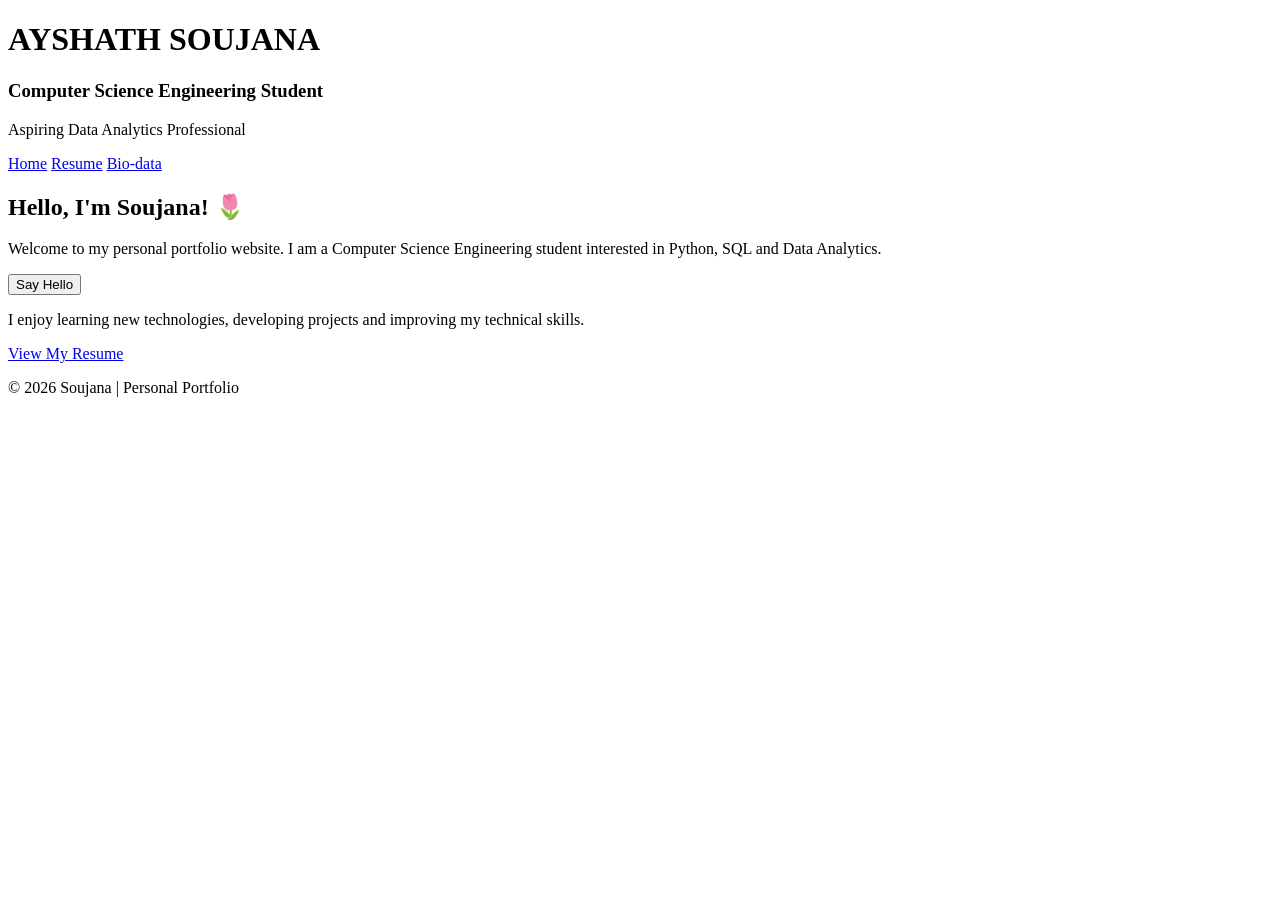
==== index.html @ 2f4bedaa "Add files via upload" ====
<!DOCTYPE html>
<html>
<head>
	<title>AYSHATH SOUJANA | Portfolio</title>
	<link rel="stylesheet" href="style.css">
</head>

<body>

<header class="hero">
	<h1>AYSHATH SOUJANA</h1>
	<h3>Computer Science Engineering Student</h3>
	<p>Aspiring Data Analytics Professional</p>
</header>

<nav>
	<a href="index.html">Home</a>
	<a href="resume.html">Resume</a>
	<a href="biodata.html">Bio-data</a>
</nav>

<div class="home-box">

	<h2>Hello, I'm Soujana! 🌷</h2>

	<p>
		Welcome to my personal portfolio website.
		I am a Computer Science Engineering student
		interested in Python, SQL and Data Analytics.
	</p>
  <button onclick="showMessage()" class="button">
    Say Hello
</button>

	<p>
		I enjoy learning new technologies, developing
		projects and improving my technical skills.
	</p>

	<a href="resume.html" class="button">View My Resume</a>

</div>

<footer>
	<p>© 2026 Soujana | Personal Portfolio</p>
</footer>

<script src="script.js"></script>
</body>
</html>
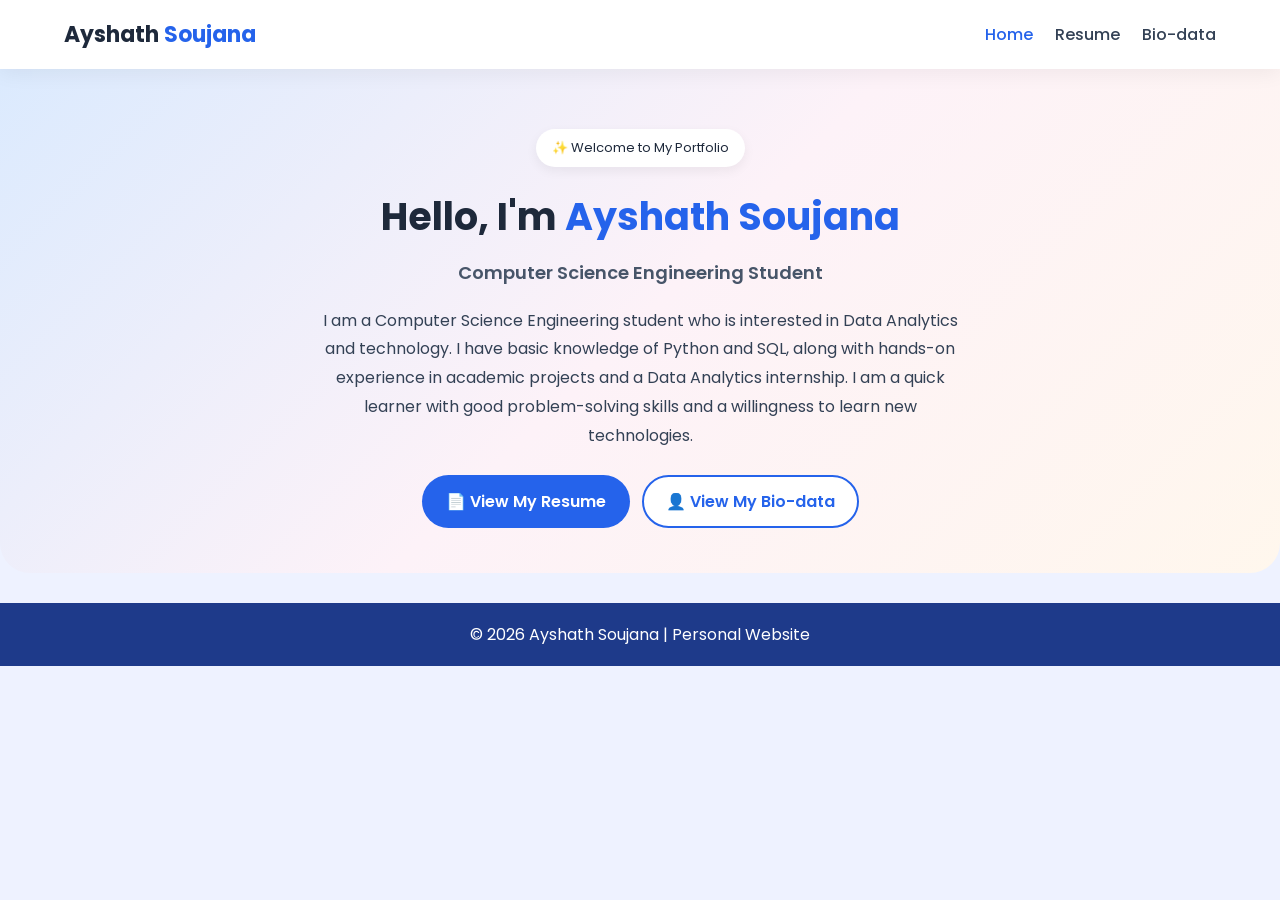
==== commit 6a0558ab: "Add files via upload" ====
--- a/index.html
+++ b/index.html
@@ -1,52 +1,42 @@
 <!DOCTYPE html>
-<html>
+<html lang="en">
 <head>
-	<title>AYSHATH SOUJANA | Portfolio</title>
-	<link rel="stylesheet" href="style.css">
+<meta charset="UTF-8">
+<meta name="viewport" content="width=device-width, initial-scale=1.0">
+<title>Ayshath Soujana | Portfolio</title>
+<link rel="stylesheet" href="style.css">
+<link href="https://fonts.googleapis.com/css2?family=Poppins:wght@300;400;500;600;700&display=swap" rel="stylesheet">
 </head>
-
 <body>
+<nav>
+  <div class="logo">Ayshath <span>Soujana</span></div>
+  <div class="nav-links">
+    <a href="index.html" class="active">Home</a>
+    <a href="resume.html">Resume</a>
+    <a href="biodata.html">Bio-data</a>
+  </div>
+</nav>
 
 <header class="hero">
-	<h1>AYSHATH SOUJANA</h1>
-	<h3>Computer Science Engineering Student</h3>
-	<p>Aspiring Data Analytics Professional</p>
+  <div class="hero-badge">✨ Welcome to My Portfolio</div>
+  <h1>Hello, I'm <span>Ayshath Soujana</span></h1>
+  <p class="hero-sub">Computer Science Engineering Student</p>
+
+  <p class="hero-about">
+    I am a Computer Science Engineering student who is interested in Data Analytics and technology.
+    I have basic knowledge of Python and SQL, along with hands-on experience in academic projects and a Data Analytics internship.
+    I am a quick learner with good problem-solving skills and a willingness to learn new technologies.
+  </p>
+
+  <div class="hero-btns">
+    <a href="resume.html" class="btn-primary">📄 View My Resume</a>
+    <a href="biodata.html" class="btn-secondary">👤 View My Bio-data</a>
+  </div>
 </header>
 
-<nav>
-	<a href="index.html">Home</a>
-	<a href="resume.html">Resume</a>
-	<a href="biodata.html">Bio-data</a>
-</nav>
 
-<div class="home-box">
 
-	<h2>Hello, I'm Soujana! 🌷</h2>
-
-	<p>
-		Welcome to my personal portfolio website.
-		I am a Computer Science Engineering student
-		interested in Python, SQL and Data Analytics.
-	</p>
-  <button onclick="showMessage()" class="button">
-    Say Hello
-</button>
-
-	<p>
-		I enjoy learning new technologies, developing
-		projects and improving my technical skills.
-	</p>
-
-	<a href="resume.html" class="button">View My Resume</a>
-
-</div>
-
-<footer>
-	<p>© 2026 Soujana | Personal Portfolio</p>
-</footer>
-
+<footer>© 2026 Ayshath Soujana | Personal Website</footer>
 <script src="script.js"></script>
 </body>
-</html>
-
-
+</html>
--- a/style.css
+++ b/style.css
@@ -0,0 +1,34 @@
+*{margin:0;padding:0;box-sizing:border-box;font-family:'Poppins',sans-serif}
+body{background:#eef2ff;color:#1e293b;line-height:1.7}
+nav{background:white;padding:16px 5%;display:flex;justify-content:space-between;align-items:center;position:sticky;top:0;box-shadow:0 4px 20px rgba(0,0,0,0.06);z-index:10}
+.logo{font-size:22px;font-weight:700}.logo span{color:#2563eb}
+.nav-links a{margin-left:18px;text-decoration:none;color:#334155;font-weight:500}
+.nav-links a.active{color:#2563eb}
+.hero{text-align:center;padding:60px 20px 45px;background:linear-gradient(135deg,#dbeafe,#fdf2f8,#fff7ed);border-radius:0 0 30px 30px}
+.hero-badge{background:white;padding:8px 16px;border-radius:20px;font-size:13px;box-shadow:0 4px 12px rgba(0,0,0,0.06);display:inline-block}
+.hero h1{font-size:38px;margin:18px 0 8px}.hero h1 span{color:#2563eb}
+.hero-sub{color:#475569;font-weight:600;font-size:18px}
+.hero-about{max-width:650px;margin:18px auto 0;color:#334155;font-size:16px;line-height:1.8}
+.hero-btns{display:flex;gap:12px;justify-content:center;flex-wrap:wrap;margin-top:24px}
+.btn-primary{background:#2563eb;color:white;padding:13px 24px;border-radius:30px;text-decoration:none;font-weight:600}
+.btn-secondary{background:white;color:#2563eb;border:2px solid #2563eb;padding:11px 22px;border-radius:30px;text-decoration:none;font-weight:600}
+.container{max-width:800px;margin:30px auto;padding:0 16px}
+.page-title{text-align:center;font-size:32px;color:#1e40af;margin-bottom:20px}
+.card{background:white;padding:26px;border-radius:20px;box-shadow:0 6px 20px rgba(0,0,0,0.05);margin-bottom:18px}
+.card h2{color:#2563eb;margin-bottom:12px;border-bottom:2px solid #e0e7ff;padding-bottom:8px}
+.card table{width:100%;border-collapse:collapse}.card td{padding:10px 0;border-bottom:1px solid #f1f5f9}.card td:first-child{font-weight:600;color:#475569;width:35%}
+.card ul{padding-left:20px}.card li{margin-bottom:6px}
+.card-section{max-width:900px;margin:30px auto;padding:0 16px}.card-section h2{text-align:center;color:#2563eb;margin-bottom:16px}
+footer{background:#1e3a8a;color:white;text-align:center;padding:18px;margin-top:30px}
+
+/* RESUME - Like your photo */
+.resume-page{background:#f1f5f9}
+.resume-paper{max-width:800px;margin:30px auto;background:white;padding:45px 50px;box-shadow:0 10px 30px rgba(0,0,0,0.08);font-family:'Inter',sans-serif;color:#000}
+.resume-top{text-align:center;margin-bottom:10px}
+.resume-top h1{font-size:38px;font-weight:900;letter-spacing:-1px;line-height:1.1}
+.resume-top p{font-size:14px;margin-top:8px;color:#111}
+.r-head{font-size:18px;font-weight:800;letter-spacing:1px;border-top:1.5px solid #000;border-bottom:1.5px solid #000;padding:6px 0;margin:22px 0 10px;text-transform:uppercase}
+.resume-paper p{font-size:14.5px;line-height:1.6}
+.resume-paper ul{padding-left:20px;margin-top:4px}
+.resume-paper li{font-size:14.5px;line-height:1.6;margin-bottom:3px}
+@media(max-width:600px){.hero h1{font-size:28px}.nav-links a{margin-left:10px;font-size:13px}.resume-paper{padding:30px 22px}.resume-top h1{font-size:28px}}
